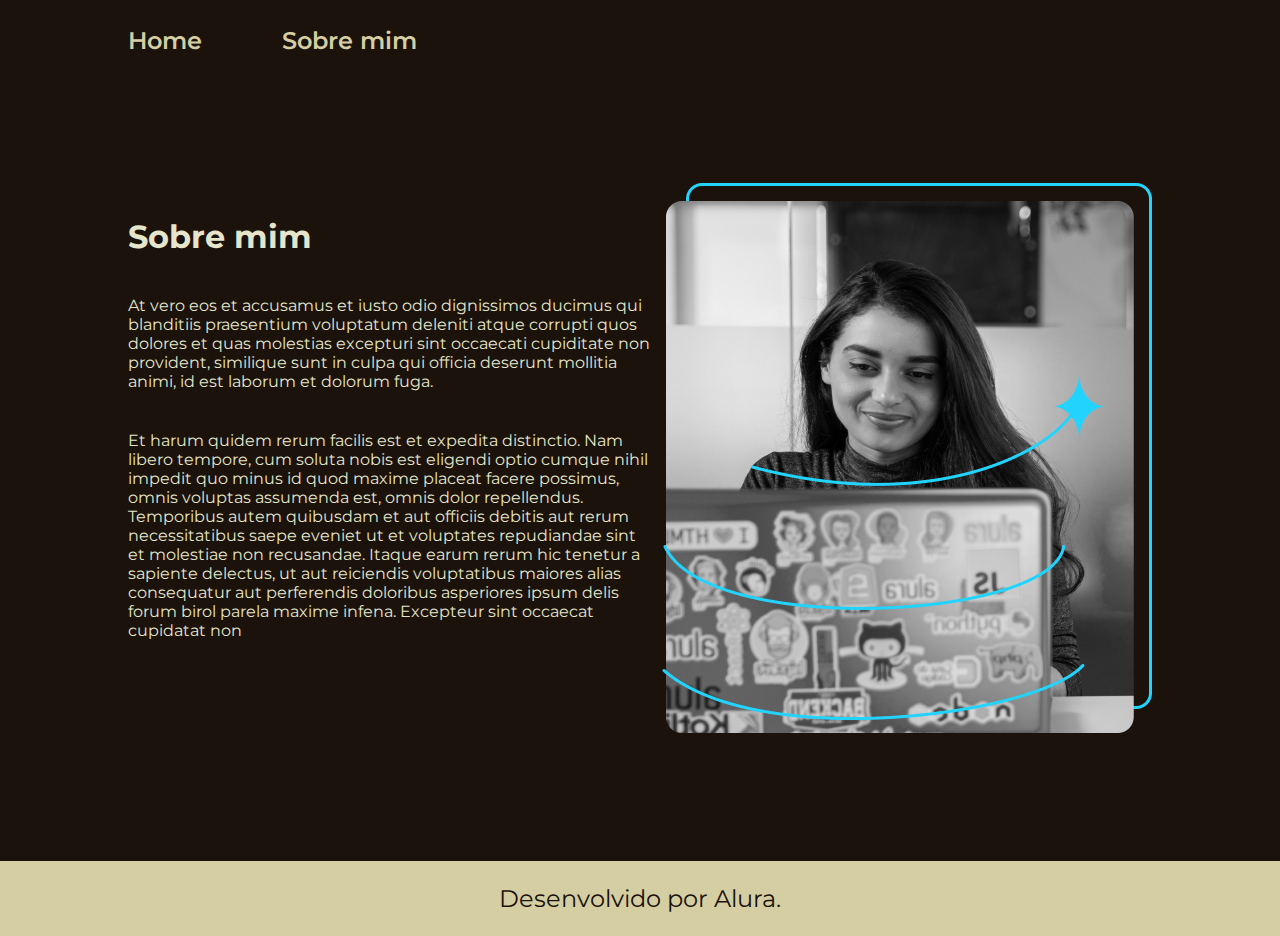
==== about.html @ 022c40b6 "Portifólio" ====
<!DOCTYPE html>
<html lang="pt-BR">
<head>
    <meta charset="UTF-8">
    <meta http-equiv="X-UA-Compatible" content="IE=edge">
    <meta name="viewport" content="width=device-width, initial-scale=1.0">
    <link rel="stylesheet" type="text/css" href="styles/style.css">
    <title>Sobre mim</title>
</head>
<body>
    <header class="cabecalho">
        <nav class="cabecalho__menu">
            <a href="index.html" class="cabecalho__link" target="_blank">Home</a>
            <a href="about.html" class="cabecalho__link">Sobre mim</a>
        </nav>
    </header>
    <main class="apresentacao">
        <section class="apresentacao__texto">
            <h1 class="apresentacao__titulo">Sobre mim</b></h1>
            <p>At vero eos et accusamus et iusto odio dignissimos ducimus qui blanditiis praesentium voluptatum deleniti atque corrupti quos dolores et quas molestias excepturi sint occaecati cupiditate non provident, similique sunt in culpa qui officia deserunt mollitia animi, id est laborum et dolorum fuga.</p>
            <p>Et harum quidem rerum facilis est et expedita distinctio. Nam libero tempore, cum soluta nobis est eligendi optio cumque nihil impedit quo minus id quod maxime placeat facere possimus, omnis voluptas assumenda est, omnis dolor repellendus. Temporibus autem quibusdam et aut officiis debitis aut rerum necessitatibus saepe eveniet ut et voluptates repudiandae sint et molestiae non recusandae. Itaque earum rerum hic tenetur a sapiente delectus, ut aut reiciendis voluptatibus maiores alias consequatur aut perferendis doloribus asperiores ipsum delis forum birol parela maxime infena. Excepteur sint occaecat cupidatat non</p>
        </section>
        <img src="img/Imagem.png" alt="Logo Menina mexendo no computador" class="imagem_menina">
    </main>
    <footer class="rodape">
        <p>Desenvolvido por Alura.</p>
    </footer>    
</body>
</html>
---- styles/style.css ----
@import url('https://fonts.googleapis.com/css2?family=Inter:wght@400;700&family=Krona+One&family=Noto+Sans:wght@400;700&family=Poppins:wght@300;400;500;700&display=swap');
@import url('https://fonts.googleapis.com/css2?family=Montserrat&display=swap');

:root{
    --Preto:#1A120B;
    --Branco:#E5E5CB;
    --Azul:#D5CEA3;
    --Cor-hover: #3C2A21;
    
    --Krona: 'Krona One', sans-serif;
    --Montserrat: 'Montserrat', sans-serif;
}
*{
    margin: 0;
    padding: 0;
}

body{
    /* height: 100vh; */
    box-sizing: border-box;
    background: var(--Preto);
    color: var(--Branco);
    font-family: var(--Montserrat);
}

.cabecalho{
    padding: 2% 0% 0% 10% ;
}
.cabecalho__menu{
    display: flex;
    gap: 80px;
}
.cabecalho__link{
    text-decoration: none;
    font-family: var(--Montserrat);
    color: var(--Azul);
    font-weight: 600;
    font-size: 24px;
}

.apresentacao{
    display: flex;
    align-items: center;
    justify-content: space-between;
    padding: 10%; 
    gap: 10px;
}

.apresentacao__texto{
    width: 615px;
    height: 482px;
    display: flex;
    flex-direction: column;
    gap: 40px;
}

.apresentacao__titulol{
    font-size: 36px;
    font-weight: 400;
    font-family:var(--Krona);
}
.apresentacao__titulo b{
    color: var(--Azul);
    font-family: var(--Krona);
}
.apresentacao__paragrafo{
    font-size: 24px;
    font-weight: 400;
}

.apresentacao__botoes{
    display: flex;
    flex-direction: column;
    justify-content: space-between;
    align-items: center;
    gap: 32px;
}

.apresentacao__subtitulo{
    font-family: var(--Krona);
    font-weight: 400;
    font-size: 24px;
}
.apresentacao__botao{
    color: var(--Branco);
    border: 2px solid var(--Azul);
    text-decoration: none;
    border-radius: 8px;
    text-align: center;
    padding: 21.5px 0;
    font-size: 24px;
    width: 378px;
    display: flex;
    justify-content: center;
    gap: 16px;
}
.apresentacao__botao:hover{
    background-color: var(--Cor-hover);
}

.rodape{
    background-color: var(--Azul);
    text-align: center;
    padding: 23px;
    color: var(--Preto);
    font-family: var(--Montserrat);
    font-weight: 400;
    font-size: 24px;
}
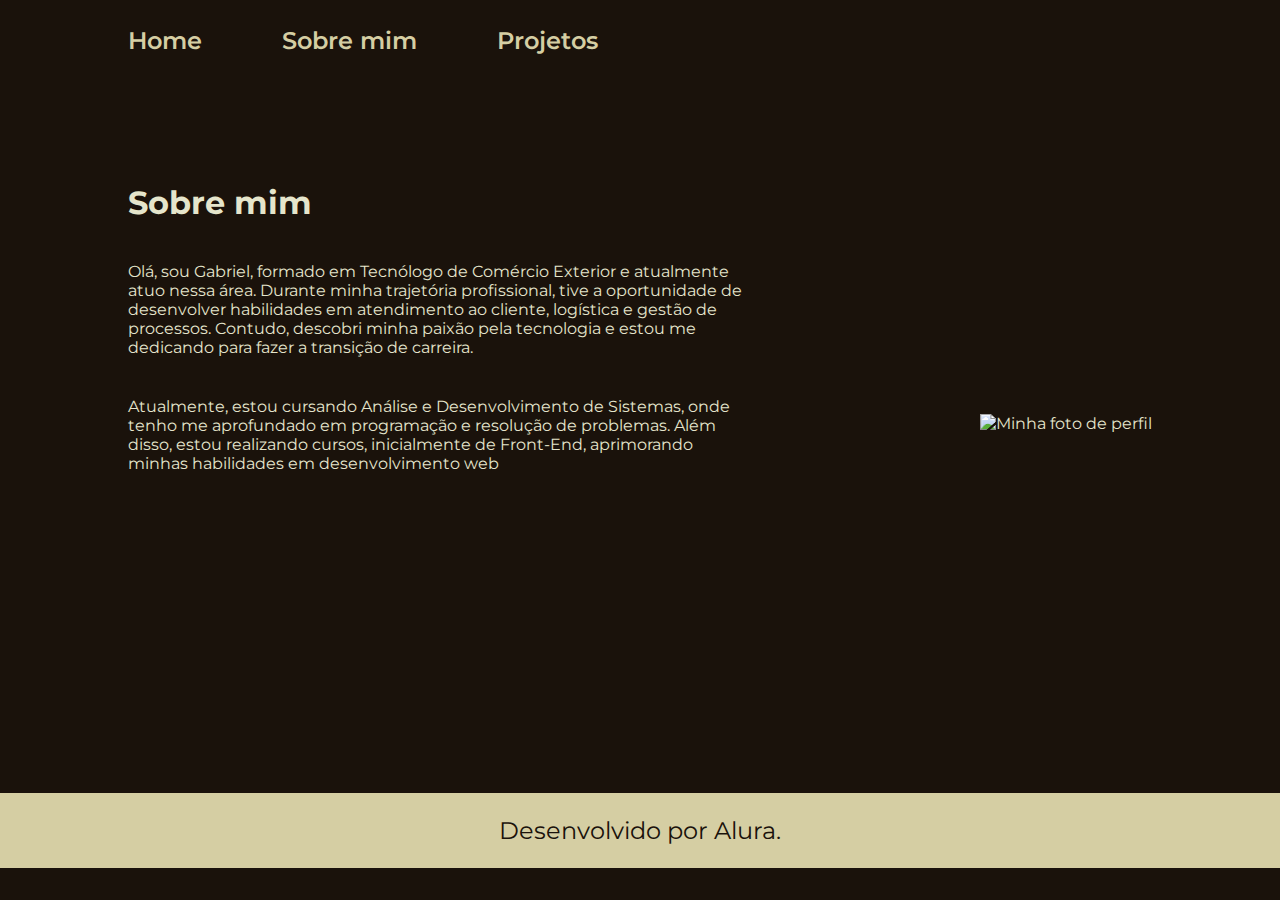
==== commit f952db9c: "2º Versão: Tornando meu portifolio pessoal" ====
--- a/about.html
+++ b/about.html
@@ -1,29 +1,39 @@
-<!DOCTYPE html>
-<html lang="pt-BR">
-<head>
-    <meta charset="UTF-8">
-    <meta http-equiv="X-UA-Compatible" content="IE=edge">
-    <meta name="viewport" content="width=device-width, initial-scale=1.0">
-    <link rel="stylesheet" type="text/css" href="styles/style.css">
-    <title>Sobre mim</title>
-</head>
-<body>
-    <header class="cabecalho">
-        <nav class="cabecalho__menu">
-            <a href="index.html" class="cabecalho__link" target="_blank">Home</a>
-            <a href="about.html" class="cabecalho__link">Sobre mim</a>
-        </nav>
-    </header>
-    <main class="apresentacao">
-        <section class="apresentacao__texto">
-            <h1 class="apresentacao__titulo">Sobre mim</b></h1>
-            <p>At vero eos et accusamus et iusto odio dignissimos ducimus qui blanditiis praesentium voluptatum deleniti atque corrupti quos dolores et quas molestias excepturi sint occaecati cupiditate non provident, similique sunt in culpa qui officia deserunt mollitia animi, id est laborum et dolorum fuga.</p>
-            <p>Et harum quidem rerum facilis est et expedita distinctio. Nam libero tempore, cum soluta nobis est eligendi optio cumque nihil impedit quo minus id quod maxime placeat facere possimus, omnis voluptas assumenda est, omnis dolor repellendus. Temporibus autem quibusdam et aut officiis debitis aut rerum necessitatibus saepe eveniet ut et voluptates repudiandae sint et molestiae non recusandae. Itaque earum rerum hic tenetur a sapiente delectus, ut aut reiciendis voluptatibus maiores alias consequatur aut perferendis doloribus asperiores ipsum delis forum birol parela maxime infena. Excepteur sint occaecat cupidatat non</p>
-        </section>
-        <img src="img/Imagem.png" alt="Logo Menina mexendo no computador" class="imagem_menina">
-    </main>
-    <footer class="rodape">
-        <p>Desenvolvido por Alura.</p>
-    </footer>    
-</body>
+<!DOCTYPE html>
+<html lang="pt-BR">
+
+<head>
+    <meta charset="UTF-8">
+    <meta http-equiv="X-UA-Compatible" content="IE=edge">
+    <meta name="viewport" content="width=device-width, initial-scale=1.0">
+    <link rel="stylesheet" type="text/css" href="styles/style.css">
+    <title>Sobre mim</title>
+</head>
+
+<body>
+    <header class="cabecalho">
+        <nav class="cabecalho__menu">
+            <a href="index.html" class="cabecalho__link" target="_blank">Home</a>
+            <a href="about.html" class="cabecalho__link">Sobre mim</a>
+            <a href="" class="cabecalho__link">Projetos</a>
+
+        </nav>
+    </header>
+    <main class="apresentacao">
+        <section class="apresentacao__texto">
+            <h1 class="apresentacao__titulo">Sobre mim</b></h1>
+            <p>Olá, sou Gabriel, formado em Tecnólogo de Comércio Exterior e atualmente atuo nessa área. Durante minha
+                trajetória profissional, tive a oportunidade de desenvolver habilidades em atendimento ao cliente,
+                logística e gestão de processos. Contudo, descobri minha paixão pela tecnologia e estou me dedicando
+                para fazer a transição de carreira.</p>
+            <p>Atualmente, estou cursando Análise e Desenvolvimento de Sistemas, onde tenho me aprofundado em
+                programação e resolução de problemas. Além disso, estou realizando cursos, inicialmente de Front-End,
+                aprimorando minhas habilidades em desenvolvimento web</p>
+        </section>
+        <img src="img/" alt="Minha foto de perfil" class="Minha foto de perfil">
+    </main>
+    <footer class="rodape">
+        <p>Desenvolvido por Alura.</p>
+    </footer>
+</body>
+
 </html>--- a/styles/style.css
+++ b/styles/style.css
@@ -1,109 +1,109 @@
-@import url('https://fonts.googleapis.com/css2?family=Inter:wght@400;700&family=Krona+One&family=Noto+Sans:wght@400;700&family=Poppins:wght@300;400;500;700&display=swap');
-@import url('https://fonts.googleapis.com/css2?family=Montserrat&display=swap');
-
-:root{
-    --Preto:#1A120B;
-    --Branco:#E5E5CB;
-    --Azul:#D5CEA3;
-    --Cor-hover: #3C2A21;
-    
-    --Krona: 'Krona One', sans-serif;
-    --Montserrat: 'Montserrat', sans-serif;
-}
-*{
-    margin: 0;
-    padding: 0;
-}
-
-body{
-    /* height: 100vh; */
-    box-sizing: border-box;
-    background: var(--Preto);
-    color: var(--Branco);
-    font-family: var(--Montserrat);
-}
-
-.cabecalho{
-    padding: 2% 0% 0% 10% ;
-}
-.cabecalho__menu{
-    display: flex;
-    gap: 80px;
-}
-.cabecalho__link{
-    text-decoration: none;
-    font-family: var(--Montserrat);
-    color: var(--Azul);
-    font-weight: 600;
-    font-size: 24px;
-}
-
-.apresentacao{
-    display: flex;
-    align-items: center;
-    justify-content: space-between;
-    padding: 10%; 
-    gap: 10px;
-}
-
-.apresentacao__texto{
-    width: 615px;
-    height: 482px;
-    display: flex;
-    flex-direction: column;
-    gap: 40px;
-}
-
-.apresentacao__titulol{
-    font-size: 36px;
-    font-weight: 400;
-    font-family:var(--Krona);
-}
-.apresentacao__titulo b{
-    color: var(--Azul);
-    font-family: var(--Krona);
-}
-.apresentacao__paragrafo{
-    font-size: 24px;
-    font-weight: 400;
-}
-
-.apresentacao__botoes{
-    display: flex;
-    flex-direction: column;
-    justify-content: space-between;
-    align-items: center;
-    gap: 32px;
-}
-
-.apresentacao__subtitulo{
-    font-family: var(--Krona);
-    font-weight: 400;
-    font-size: 24px;
-}
-.apresentacao__botao{
-    color: var(--Branco);
-    border: 2px solid var(--Azul);
-    text-decoration: none;
-    border-radius: 8px;
-    text-align: center;
-    padding: 21.5px 0;
-    font-size: 24px;
-    width: 378px;
-    display: flex;
-    justify-content: center;
-    gap: 16px;
-}
-.apresentacao__botao:hover{
-    background-color: var(--Cor-hover);
-}
-
-.rodape{
-    background-color: var(--Azul);
-    text-align: center;
-    padding: 23px;
-    color: var(--Preto);
-    font-family: var(--Montserrat);
-    font-weight: 400;
-    font-size: 24px;
+@import url('https://fonts.googleapis.com/css2?family=Inter:wght@400;700&family=Krona+One&family=Noto+Sans:wght@400;700&family=Poppins:wght@300;400;500;700&display=swap');
+@import url('https://fonts.googleapis.com/css2?family=Montserrat&display=swap');
+
+:root{
+    --Preto:#1A120B;
+    --Branco:#E5E5CB;
+    --Azul:#D5CEA3;
+    --Cor-hover: #3C2A21;
+    
+    --Krona: 'Krona One', sans-serif;
+    --Montserrat: 'Montserrat', sans-serif;
+}
+*{
+    margin: 0;
+    padding: 0;
+}
+
+body{
+    /* height: 100vh; */
+    box-sizing: border-box;
+    background: var(--Preto);
+    color: var(--Branco);
+    font-family: var(--Montserrat);
+}
+
+.cabecalho{
+    padding: 2% 0% 0% 10% ;
+}
+.cabecalho__menu{
+    display: flex;
+    gap: 80px;
+}
+.cabecalho__link{
+    text-decoration: none;
+    font-family: var(--Montserrat);
+    color: var(--Azul);
+    font-weight: 600;
+    font-size: 24px;
+}
+
+.apresentacao{
+    display: flex;
+    align-items: center;
+    justify-content: space-between;
+    padding: 10%; 
+    gap: 10px;
+}
+
+.apresentacao__texto{
+    width: 615px;
+    height: 482px;
+    display: flex;
+    flex-direction: column;
+    gap: 40px;
+}
+
+.apresentacao__titulol{
+    font-size: 36px;
+    font-weight: 400;
+    font-family:var(--Krona);
+}
+.apresentacao__titulo b{
+    color: var(--Azul);
+    font-family: var(--Krona);
+}
+.apresentacao__paragrafo{
+    font-size: 24px;
+    font-weight: 400;
+}
+
+.apresentacao__botoes{
+    display: flex;
+    flex-direction: column;
+    justify-content: space-between;
+    align-items: center;
+    gap: 32px;
+}
+
+.apresentacao__subtitulo{
+    font-family: var(--Krona);
+    font-weight: 400;
+    font-size: 24px;
+}
+.apresentacao__botao{
+    color: var(--Branco);
+    border: 2px solid var(--Azul);
+    text-decoration: none;
+    border-radius: 8px;
+    text-align: center;
+    padding: 21.5px 0;
+    font-size: 24px;
+    width: 378px;
+    display: flex;
+    justify-content: center;
+    gap: 16px;
+}
+.apresentacao__botao:hover{
+    background-color: var(--Cor-hover);
+}
+
+.rodape{
+    background-color: var(--Azul);
+    text-align: center;
+    padding: 23px;
+    color: var(--Preto);
+    font-family: var(--Montserrat);
+    font-weight: 400;
+    font-size: 24px;
 }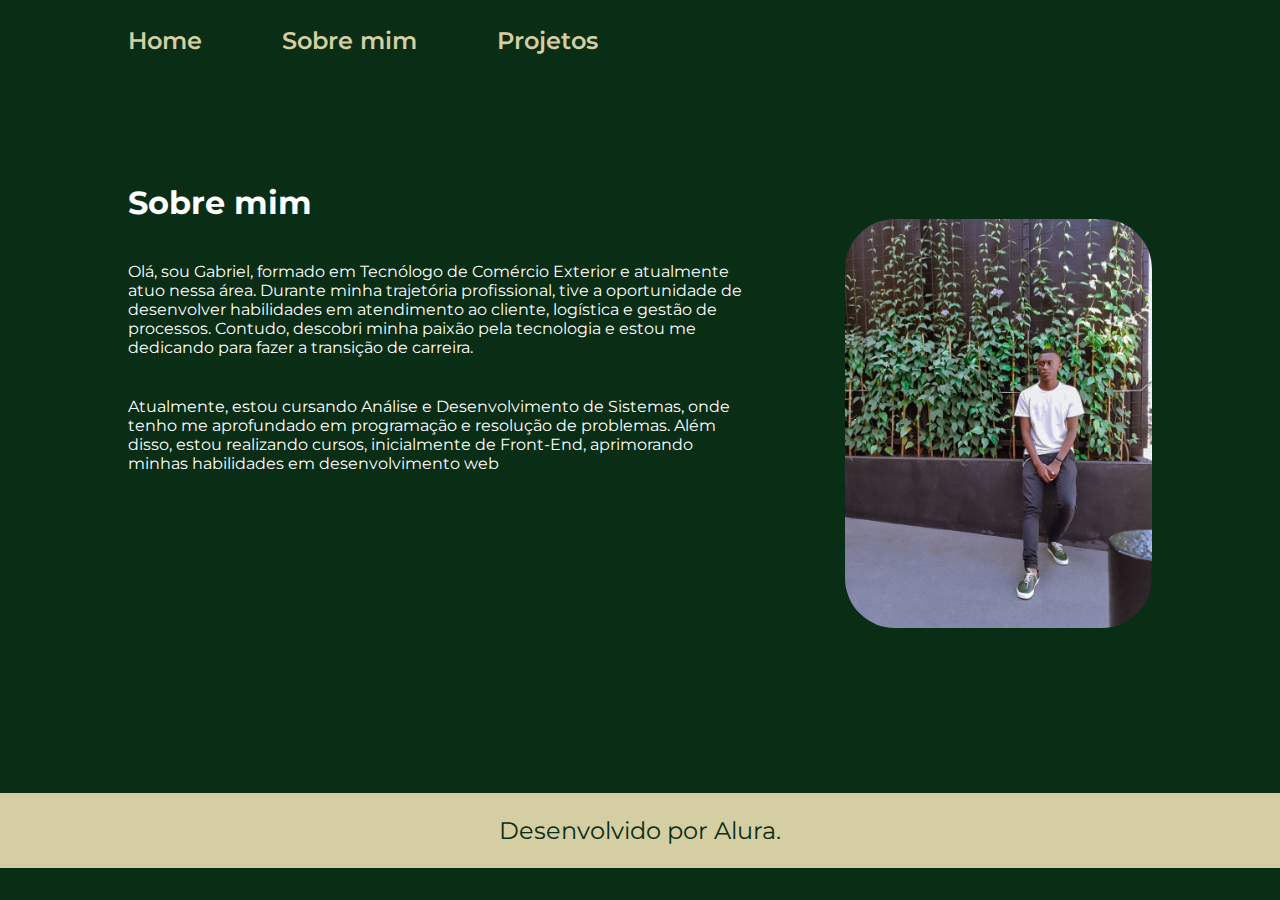
==== commit 29a14399: "Subindo imagem e alterando paleta de cores" ====
--- a/about.html
+++ b/about.html
@@ -29,7 +29,7 @@
                 programação e resolução de problemas. Além disso, estou realizando cursos, inicialmente de Front-End,
                 aprimorando minhas habilidades em desenvolvimento web</p>
         </section>
-        <img src="img/" alt="Minha foto de perfil" class="Minha foto de perfil">
+        <img src="img/20200808_130456.jpg" alt="Minha foto de perfil" class="imagem_menina">
     </main>
     <footer class="rodape">
         <p>Desenvolvido por Alura.</p>
--- a/styles/style.css
+++ b/styles/style.css
@@ -2,11 +2,10 @@
 @import url('https://fonts.googleapis.com/css2?family=Montserrat&display=swap');
 
 :root{
-    --Preto:#1A120B;
-    --Branco:#E5E5CB;
+    --Preto:#092d15;
+    --Branco:#ffffff;
     --Azul:#D5CEA3;
-    --Cor-hover: #3C2A21;
-    
+    --Cor-hover:#dfaba0;
     --Krona: 'Krona One', sans-serif;
     --Montserrat: 'Montserrat', sans-serif;
 }
@@ -106,4 +105,10 @@
     font-family: var(--Montserrat);
     font-weight: 400;
     font-size: 24px;
+}
+
+.imagem_menina{
+    width: 30%;
+    border-radius: 50px;
+    align-items: center;
 }